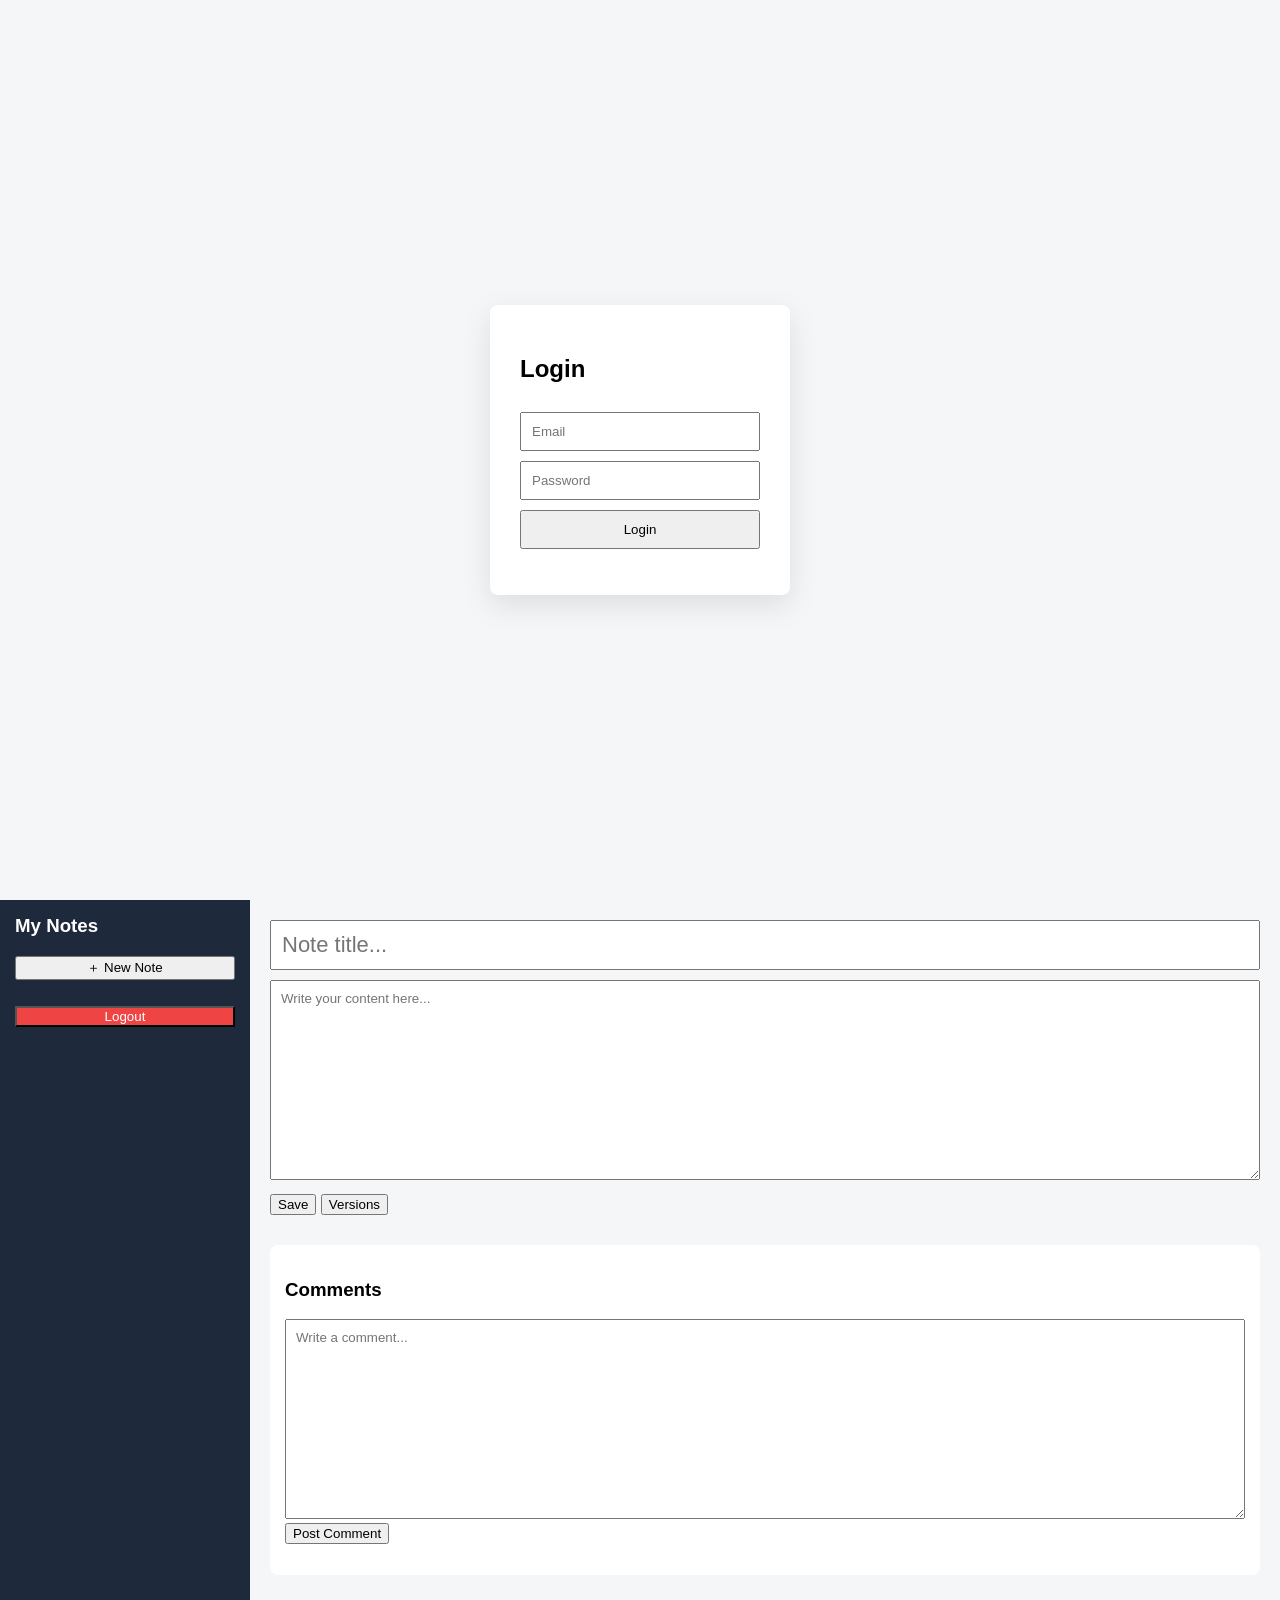
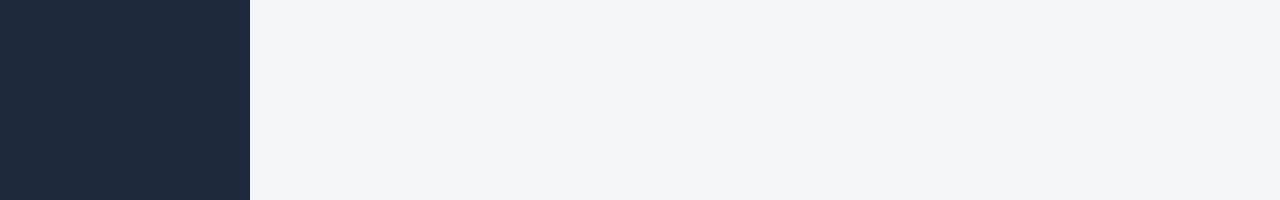
==== frontend/index.html @ 0cf04ce2 "Production Blogging app" ====
<!DOCTYPE html>
<html lang="en">
<head>
    <meta charset="UTF-8" />
    <title>Blog Platform</title>
    <link rel="stylesheet" href="style.css" />
</head>
<body>

<!-- AUTH -->
<div id="auth-screen" class="auth-container">
    <div class="auth-card">
        <h2>Login</h2>
        <input id="emailInput" placeholder="Email" />
        <input id="passwordInput" type="password" placeholder="Password" />
        <button onclick="login()">Login</button>
        <p id="auth-msg"></p>
    </div>
</div>

<!-- APP -->
<div id="app-screen" class="hidden app-layout">

    <!-- SIDEBAR -->
    <aside class="sidebar">
        <h3>My Notes</h3>
        <button onclick="newNote()">＋ New Note</button>
        <ul id="notes-list"></ul>
        <button class="logout" onclick="logout()">Logout</button>
    </aside>

    <!-- EDITOR -->
    <main class="editor">
        <input id="noteTitle" placeholder="Note title..." />
        <textarea id="noteContent" placeholder="Write your content here..."></textarea>

        <div class="editor-actions">
            <button onclick="saveNote()">Save</button>
            <button onclick="loadVersions()">Versions</button>
        </div>

        <!-- COMMENTS -->
        <section class="comments">
            <h3>Comments</h3>
            <textarea id="commentInput" placeholder="Write a comment..."></textarea>
            <button onclick="postComment()">Post Comment</button>
            <ul id="comments-list"></ul>
        </section>
    </main>

    <!-- VERSIONS -->
    <aside id="versions-panel" class="versions hidden">
        <h3>Versions</h3>
        <ul id="versions-list"></ul>
        <button onclick="closeVersions()">Close</button>
    </aside>

</div>

<script src="script.js"></script>
</body>
</html>
---- frontend/style.css ----
* {
    box-sizing: border-box;
    font-family: Inter, Arial, sans-serif;
}

body {
    margin: 0;
    background: #f4f6f8;
}

/* AUTH */
.auth-container {
    height: 100vh;
    display: flex;
    justify-content: center;
    align-items: center;
}

.auth-card {
    background: white;
    padding: 30px;
    width: 300px;
    border-radius: 8px;
    box-shadow: 0 10px 30px rgba(0,0,0,.1);
}

.auth-card input, .auth-card button {
    width: 100%;
    margin-top: 10px;
    padding: 10px;
}

/* APP */
.hidden { display: none; }

.app-layout {
    display: flex;
    height: 100vh;
}

/* SIDEBAR */
.sidebar {
    width: 250px;
    background: #1e293b;
    color: white;
    padding: 15px;
}

.sidebar h3 {
    margin-top: 0;
}

.sidebar button {
    width: 100%;
    margin-bottom: 10px;
}

.sidebar ul {
    list-style: none;
    padding: 0;
}

.sidebar li {
    padding: 8px;
    cursor: pointer;
    border-radius: 4px;
}

.sidebar li:hover {
    background: rgba(255,255,255,0.1);
}

.logout {
    background: #ef4444;
    color: white;
}

/* EDITOR */
.editor {
    flex: 1;
    padding: 20px;
    overflow-y: auto;
}

.editor input {
    width: 100%;
    font-size: 22px;
    padding: 10px;
    margin-bottom: 10px;
}

.editor textarea {
    width: 100%;
    height: 200px;
    padding: 10px;
}

.editor-actions {
    margin-top: 10px;
}

/* COMMENTS */
.comments {
    margin-top: 30px;
    background: white;
    padding: 15px;
    border-radius: 8px;
}

.comments ul {
    list-style: none;
    padding: 0;
}

.comments li {
    border-bottom: 1px solid #eee;
    padding: 8px 0;
}

/* VERSIONS */
.versions {
    width: 220px;
    background: white;
    padding: 15px;
    border-left: 1px solid #ddd;
}

.versions li {
    cursor: pointer;
    padding: 6px;
}
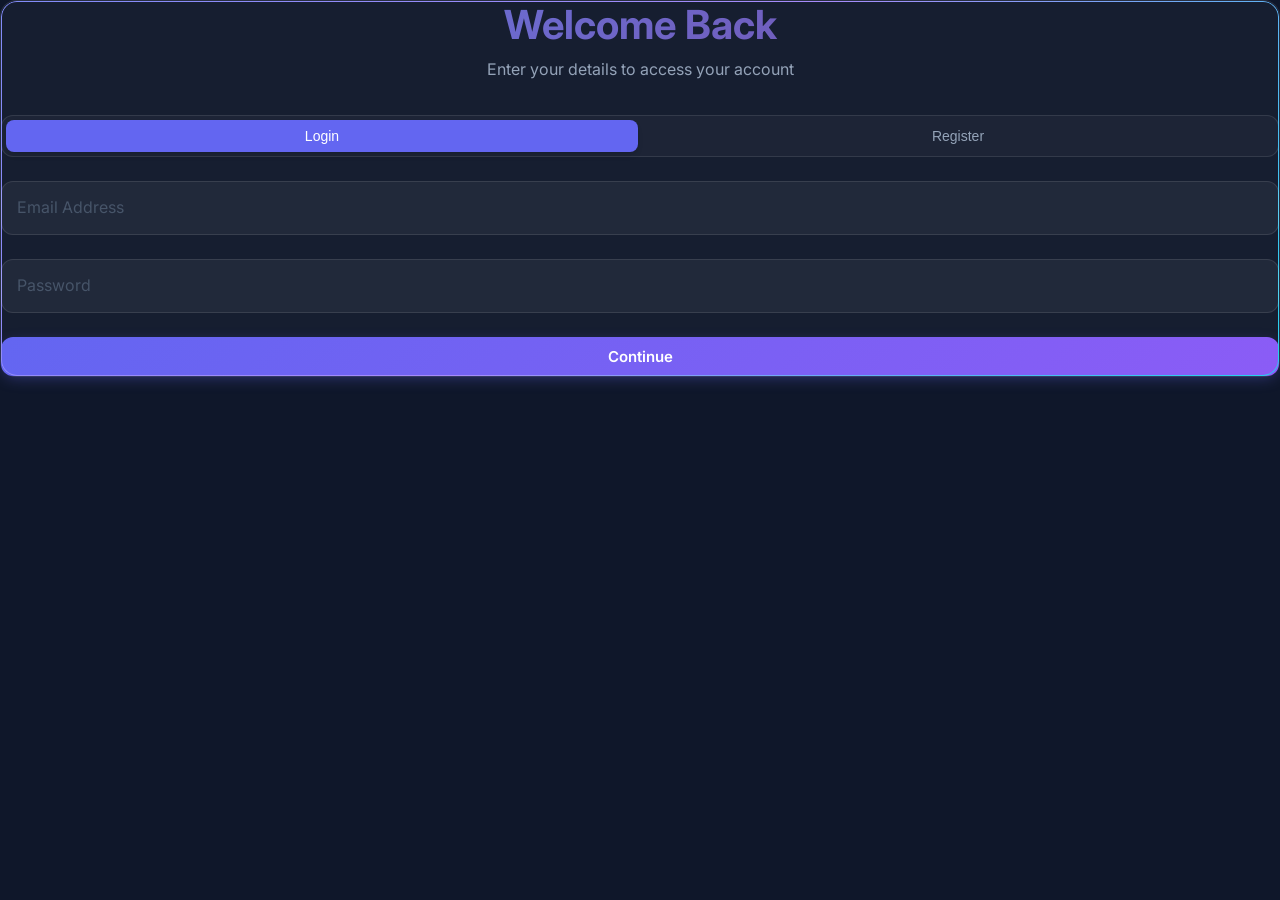
==== commit 8eac15f7: "Frontend added" ====
--- a/frontend/index.html
+++ b/frontend/index.html
@@ -1,62 +1,277 @@
 <!DOCTYPE html>
-<html lang="en">
+<html lang="en" data-theme="dark">
 <head>
-    <meta charset="UTF-8" />
-    <title>Blog Platform</title>
-    <link rel="stylesheet" href="style.css" />
+    <meta charset="UTF-8">
+    <meta name="viewport" content="width=device-width, initial-scale=1.0">
+    <title>Nexus Blog | Share Your Thoughts</title>
+    
+    <!-- Design System -->
+    <link rel="stylesheet" href="css/style.css">
+    <link rel="stylesheet" href="css/components.css">
+    <link rel="stylesheet" href="css/animations.css">
+    
+    <!-- Icons (can replace with actual SVG library if needed) -->
+    <style>
+        /* Temporary Icon placeholders */
+        .icon { font-style: normal; }
+    </style>
 </head>
 <body>
 
-<!-- AUTH -->
-<div id="auth-screen" class="auth-container">
-    <div class="auth-card">
-        <h2>Login</h2>
-        <input id="emailInput" placeholder="Email" />
-        <input id="passwordInput" type="password" placeholder="Password" />
-        <button onclick="login()">Login</button>
-        <p id="auth-msg"></p>
+    <!-- APP SHELL -->
+    <div id="app" class="app-layout">
+        
+        <!-- NAVBAR -->
+        <nav id="navbar" class="navbar hidden">
+            <div class="navbar-brand">
+                <div class="navbar-brand-icon">N</div>
+                <span class="text-gradient">Nexus</span>
+            </div>
+            
+            <div class="navbar-nav">
+                <a href="#" class="navbar-link active" data-view="feed">Feed</a>
+                <a href="#" class="navbar-link" data-view="create">Write</a>
+            </div>
+
+            <div class="navbar-actions">
+                <button class="theme-toggle" id="themeBtn" title="Toggle Theme">
+                    <span>🌓</span>
+                </button>
+                
+                <div class="dropdown" id="userDropdown">
+                    <div class="avatar avatar-md" role="button">
+                        <img id="navAvatar" src="" alt="User">
+                        <div class="avatar-status avatar-status--online"></div>
+                    </div>
+                    <!-- Dropdown Menu -->
+                    <div class="dropdown-menu">
+                        <div class="dropdown-item" data-action="profile">
+                            <span>👤</span> Profile
+                        </div>
+                         <div class="dropdown-item" id="adminLink" style="display:none;" data-action="admin">
+                            <span>🛡️</span> Admin
+                        </div>
+                        <div class="dropdown-divider"></div>
+                        <div class="dropdown-item" data-action="logout">
+                            <span>🚪</span> Logout
+                        </div>
+                    </div>
+                </div>
+            </div>
+        </nav>
+
+        <!-- MAIN CONTENT AREA -->
+        <main id="main-content">
+            <!-- Content injected via JS -->
+             <div class="loading-overlay">
+                <div class="loading-spinner"></div>
+            </div>
+        </main>
+
     </div>
-</div>
-
-<!-- APP -->
-<div id="app-screen" class="hidden app-layout">
-
-    <!-- SIDEBAR -->
-    <aside class="sidebar">
-        <h3>My Notes</h3>
-        <button onclick="newNote()">＋ New Note</button>
-        <ul id="notes-list"></ul>
-        <button class="logout" onclick="logout()">Logout</button>
-    </aside>
-
-    <!-- EDITOR -->
-    <main class="editor">
-        <input id="noteTitle" placeholder="Note title..." />
-        <textarea id="noteContent" placeholder="Write your content here..."></textarea>
-
-        <div class="editor-actions">
-            <button onclick="saveNote()">Save</button>
-            <button onclick="loadVersions()">Versions</button>
-        </div>
-
-        <!-- COMMENTS -->
-        <section class="comments">
-            <h3>Comments</h3>
-            <textarea id="commentInput" placeholder="Write a comment..."></textarea>
-            <button onclick="postComment()">Post Comment</button>
-            <ul id="comments-list"></ul>
-        </section>
-    </main>
-
-    <!-- VERSIONS -->
-    <aside id="versions-panel" class="versions hidden">
-        <h3>Versions</h3>
-        <ul id="versions-list"></ul>
-        <button onclick="closeVersions()">Close</button>
-    </aside>
-
-</div>
-
-<script src="script.js"></script>
+
+    <!-- TEMPLATES (Hidden) -->
+    
+    <!-- LOGIN VIEW TEMPLATE -->
+    <template id="view-login">
+        <div class="auth-container animate-fadeIn">
+            <div class="glass-card auth-card gradient-border">
+                <div class="text-center" style="text-align: center; margin-bottom: 2rem;">
+                    <h1 class="text-gradient" style="margin-bottom: 0.5rem;">Welcome Back</h1>
+                    <p>Enter your details to access your account</p>
+                </div>
+
+                <div class="tabs" style="margin-bottom: 1.5rem;">
+                    <button class="tab active" data-tab="login">Login</button>
+                    <button class="tab" data-tab="register">Register</button>
+                </div>
+
+                <form id="authForm">
+                    <div class="input-group">
+                        <input type="email" id="email" class="input input-float" placeholder=" " required>
+                        <label for="email" class="input-label">Email Address</label>
+                    </div>
+
+                    <div class="input-group">
+                        <input type="password" id="password" class="input input-float" placeholder=" " required>
+                        <label for="password" class="input-label">Password</label>
+                    </div>
+
+                    <button type="submit" class="btn btn-primary" style="width: 100%;">Continue</button>
+                </form>
+            </div>
+        </div>
+    </template>
+
+    <!-- FEED VIEW TEMPLATE -->
+    <template id="view-feed">
+        <div class="container page-feed animate-fadeIn">
+            <!-- Posts injected here -->
+        </div>
+        <div id="feed-loader" class="flex justify-center hidden" style="padding: 2rem;">
+            <div class="loading-spinner"></div>
+        </div>
+        
+        <!-- Floating Action Button for Mobile -->
+        <button class="btn btn-primary btn-icon" style="position: fixed; bottom: 20px; right: 20px; border-radius: 50%; width: 56px; height: 56px; box-shadow: var(--shadow-xl); display: none;" id="fab-create">
+            <span>➕</span>
+        </button>
+    </template>
+
+    <!-- POST VIEW TEMPLATE -->
+    <template id="view-post">
+        <article class="page-single animate-fadeIn">
+            <div class="post-hero">
+                <div class="post-hero-image">
+                    <img id="post-hero-img" src="" alt="Cover">
+                </div>
+                <div class="post-hero-overlay"></div>
+                <div class="post-hero-content container">
+                    <span class="post-hero-category">Featured</span>
+                    <h1 id="post-title" class="post-hero-title"></h1>
+                    <div class="post-hero-meta">
+                        <div class="post-author">
+                            <div class="avatar avatar-md">
+                                <img id="post-author-avatar" src="" alt="Author">
+                            </div>
+                            <div class="post-author-info">
+                                <span id="post-author-name" class="post-author-name"></span>
+                                <span id="post-date" class="post-author-date"></span>
+                            </div>
+                        </div>
+                    </div>
+                </div>
+            </div>
+
+            <div class="container" style="position: relative;">
+                <!-- Reaction Bar (Floating) -->
+                <div style="position: absolute; right: 0; top: -30px;">
+                    <div class="reaction-bar glass-card">
+                         <button class="reaction-btn reaction-btn--like" title="Like">👍 <span class="reaction-count">0</span></button>
+                         <button class="reaction-btn reaction-btn--heart" title="Love">❤️ <span class="reaction-count">0</span></button>
+                    </div>
+                </div>
+
+                <div id="post-body" class="post-content">
+                    <!-- Markdown content -->
+                </div>
+
+                <!-- Comments -->
+                <section class="comments-section" id="comments-section">
+                    <div class="comments-header">
+                        <h3 class="comments-count">Comments</h3>
+                    </div>
+                    
+                    <div class="comment-form">
+                        <div class="avatar avatar-md">
+                            <img id="comment-avatar" src="" alt="Me">
+                        </div>
+                        <div class="input-group" style="flex:1; margin-bottom: 0;">
+                            <textarea id="comment-input" class="input textarea" placeholder="What are your thoughts?" style="min-height: 100px;"></textarea>
+                            <div style="text-align: right; margin-top: 10px;">
+                                <button id="post-comment-btn" class="btn btn-primary btn-sm">Post Comment</button>
+                            </div>
+                        </div>
+                    </div>
+
+                    <div id="comments-list" class="comment-list">
+                        <!-- Comments injected here -->
+                    </div>
+                </section>
+            </div>
+        </article>
+    </template>
+    
+    <!-- EDITOR VIEW TEMPLATE -->
+    <template id="view-editor">
+        <div class="editor-container animate-fadeInUp">
+            <div class="editor-header">
+                <input type="text" id="editor-title" class="editor-title-input" placeholder="Post Title...">
+            </div>
+            
+            <div class="editor-toolbar">
+                <button class="editor-toolbar-btn" title="Bold"><b>B</b></button>
+                <button class="editor-toolbar-btn" title="Italic"><i>I</i></button>
+                <div class="editor-toolbar-divider"></div>
+                <button class="editor-toolbar-btn" title="Image">🖼️</button>
+                <button class="editor-toolbar-btn" title="Code">{'}'}</button>
+            </div>
+
+            <textarea id="editor-content" class="input textarea editor-content" placeholder="Tell your story..."></textarea>
+            
+            <div class="editor-footer">
+                <div class="editor-status">
+                    <span class="editor-status-dot"></span>
+                    <span>Saved</span>
+                </div>
+                <div class="editor-actions">
+                    <button class="btn btn-ghost" id="cancel-edit">Cancel</button>
+                    <button class="btn btn-primary" id="publish-btn">Publish</button>
+                </div>
+            </div>
+        </div>
+    </template>
+
+    <!-- ADMIN VIEW TEMPLATE -->
+    <template id="view-admin">
+        <div class="admin-layout animate-fadeIn">
+            <aside class="sidebar">
+                <div class="sidebar-header">
+                    <div class="sidebar-logo text-gradient">Admin Panel</div>
+                </div>
+                <nav class="sidebar-nav">
+                    <div class="sidebar-section">
+                        <div class="sidebar-section-title">Overview</div>
+                        <a href="#" class="sidebar-link active">
+                            <span class="sidebar-link-icon">📊</span> Dashboard
+                        </a>
+                        <a href="#" class="sidebar-link">
+                            <span class="sidebar-link-icon">👥</span> Users
+                        </a>
+                    </div>
+                </nav>
+            </aside>
+
+            <main class="admin-main">
+                <div class="admin-header">
+                    <h1 class="admin-title">Dashboard</h1>
+                </div>
+
+                <div class="stats-grid">
+                    <div class="stat-card">
+                        <div class="stat-card-icon stat-card-icon--primary">📝</div>
+                        <div class="stat-card-info">
+                            <div class="stat-card-value">124</div>
+                            <div class="stat-card-label">Total Posts</div>
+                        </div>
+                    </div>
+                     <div class="stat-card">
+                        <div class="stat-card-icon stat-card-icon--success">👥</div>
+                        <div class="stat-card-info">
+                            <div class="stat-card-value" id="admin-user-count">0</div>
+                            <div class="stat-card-label">Active Users</div>
+                        </div>
+                    </div>
+                </div>
+
+                <div class="glass-card">
+                    <div style="padding: 1.5rem; border-bottom: 1px solid var(--border-color);">
+                        <h3 style="margin:0;">User Management</h3>
+                    </div>
+                    <div class="data-table" id="admin-users-table">
+                        <!-- Table injected here -->
+                         <div class="p-4 text-center text-muted">Loading users...</div>
+                    </div>
+                </div>
+            </main>
+        </div>
+    </template>
+
+    <!-- SCRIPTS -->
+    <script src="js/utils.js"></script>
+    <script src="js/api.js"></script>
+    <script src="js/auth.js"></script>
+    <script src="js/components.js"></script>
+    <script src="js/app.js"></script>
 </body>
 </html>
--- a/frontend/css/style.css
+++ b/frontend/css/style.css
@@ -0,0 +1,919 @@
+/* =====================================================
+   DESIGN SYSTEM - BLOG PLATFORM
+   Modern glassmorphism with light/dark mode support
+   ===================================================== */
+
+/* Google Fonts */
+@import url('https://fonts.googleapis.com/css2?family=Inter:wght@300;400;500;600;700;800&family=JetBrains+Mono:wght@400;500&display=swap');
+
+/* ===== CSS VARIABLES ===== */
+:root {
+    /* Primary Colors */
+    --primary-50: #eef2ff;
+    --primary-100: #e0e7ff;
+    --primary-200: #c7d2fe;
+    --primary-300: #a5b4fc;
+    --primary-400: #818cf8;
+    --primary-500: #6366f1;
+    --primary-600: #4f46e5;
+    --primary-700: #4338ca;
+    --primary-800: #3730a3;
+    --primary-900: #312e81;
+
+    /* Secondary (Violet) */
+    --secondary-400: #a78bfa;
+    --secondary-500: #8b5cf6;
+    --secondary-600: #7c3aed;
+
+    /* Accent (Cyan) */
+    --accent-400: #22d3ee;
+    --accent-500: #06b6d4;
+    --accent-600: #0891b2;
+
+    /* Semantic Colors */
+    --success-400: #34d399;
+    --success-500: #10b981;
+    --success-600: #059669;
+
+    --warning-400: #fbbf24;
+    --warning-500: #f59e0b;
+    --warning-600: #d97706;
+
+    --error-400: #f87171;
+    --error-500: #ef4444;
+    --error-600: #dc2626;
+
+    /* Reactions */
+    --reaction-like: #3b82f6;
+    --reaction-love: #ef4444;
+    --reaction-fire: #f97316;
+    --reaction-think: #a855f7;
+    --reaction-sad: #eab308;
+
+    /* Typography */
+    --font-sans: 'Inter', -apple-system, BlinkMacSystemFont, 'Segoe UI', sans-serif;
+    --font-mono: 'JetBrains Mono', 'Fira Code', monospace;
+
+    /* Spacing */
+    --space-xs: 0.25rem;
+    --space-sm: 0.5rem;
+    --space-md: 1rem;
+    --space-lg: 1.5rem;
+    --space-xl: 2rem;
+    --space-2xl: 3rem;
+    --space-3xl: 4rem;
+
+    /* Border Radius */
+    --radius-sm: 0.375rem;
+    --radius-md: 0.5rem;
+    --radius-lg: 0.75rem;
+    --radius-xl: 1rem;
+    --radius-2xl: 1.5rem;
+    --radius-full: 9999px;
+
+    /* Shadows */
+    --shadow-sm: 0 1px 2px 0 rgb(0 0 0 / 0.05);
+    --shadow-md: 0 4px 6px -1px rgb(0 0 0 / 0.1), 0 2px 4px -2px rgb(0 0 0 / 0.1);
+    --shadow-lg: 0 10px 15px -3px rgb(0 0 0 / 0.1), 0 4px 6px -4px rgb(0 0 0 / 0.1);
+    --shadow-xl: 0 20px 25px -5px rgb(0 0 0 / 0.1), 0 8px 10px -6px rgb(0 0 0 / 0.1);
+    --shadow-glow: 0 0 40px -10px var(--primary-500);
+
+    /* Transitions */
+    --transition-fast: 150ms cubic-bezier(0.4, 0, 0.2, 1);
+    --transition-normal: 250ms cubic-bezier(0.4, 0, 0.2, 1);
+    --transition-slow: 350ms cubic-bezier(0.4, 0, 0.2, 1);
+    --transition-bounce: 500ms cubic-bezier(0.68, -0.55, 0.265, 1.55);
+
+    /* Z-Index Scale */
+    --z-dropdown: 100;
+    --z-sticky: 200;
+    --z-modal-backdrop: 300;
+    --z-modal: 400;
+    --z-toast: 500;
+    --z-tooltip: 600;
+}
+
+/* ===== DARK THEME (Default) ===== */
+[data-theme="dark"] {
+    --bg-primary: #0f172a;
+    --bg-secondary: #1e293b;
+    --bg-tertiary: #334155;
+    --bg-elevated: rgba(30, 41, 59, 0.8);
+
+    --surface-glass: rgba(255, 255, 255, 0.03);
+    --surface-glass-hover: rgba(255, 255, 255, 0.06);
+    --surface-glass-border: rgba(255, 255, 255, 0.08);
+
+    --text-primary: #f8fafc;
+    --text-secondary: #94a3b8;
+    --text-tertiary: #64748b;
+    --text-muted: #475569;
+
+    --border-color: rgba(255, 255, 255, 0.1);
+    --border-color-strong: rgba(255, 255, 255, 0.2);
+
+    --input-bg: rgba(255, 255, 255, 0.05);
+    --input-border: rgba(255, 255, 255, 0.1);
+    --input-focus: var(--primary-500);
+
+    --gradient-hero: linear-gradient(135deg, #667eea 0%, #764ba2 50%, #f093fb 100%);
+    --gradient-card: linear-gradient(135deg, rgba(99, 102, 241, 0.1) 0%, rgba(139, 92, 246, 0.1) 100%);
+    --gradient-text: linear-gradient(135deg, #667eea 0%, #764ba2 100%);
+
+    --scrollbar-track: #1e293b;
+    --scrollbar-thumb: #475569;
+}
+
+/* ===== LIGHT THEME ===== */
+[data-theme="light"] {
+    --bg-primary: #f8fafc;
+    --bg-secondary: #ffffff;
+    --bg-tertiary: #f1f5f9;
+    --bg-elevated: rgba(255, 255, 255, 0.9);
+
+    --surface-glass: rgba(255, 255, 255, 0.7);
+    --surface-glass-hover: rgba(255, 255, 255, 0.85);
+    --surface-glass-border: rgba(0, 0, 0, 0.08);
+
+    --text-primary: #0f172a;
+    --text-secondary: #475569;
+    --text-tertiary: #64748b;
+    --text-muted: #94a3b8;
+
+    --border-color: rgba(0, 0, 0, 0.08);
+    --border-color-strong: rgba(0, 0, 0, 0.15);
+
+    --input-bg: rgba(0, 0, 0, 0.03);
+    --input-border: rgba(0, 0, 0, 0.1);
+    --input-focus: var(--primary-500);
+
+    --gradient-hero: linear-gradient(135deg, #667eea 0%, #764ba2 50%, #f093fb 100%);
+    --gradient-card: linear-gradient(135deg, rgba(99, 102, 241, 0.05) 0%, rgba(139, 92, 246, 0.05) 100%);
+    --gradient-text: linear-gradient(135deg, #4f46e5 0%, #7c3aed 100%);
+
+    --scrollbar-track: #f1f5f9;
+    --scrollbar-thumb: #cbd5e1;
+}
+
+/* ===== RESET & BASE ===== */
+*, *::before, *::after {
+    box-sizing: border-box;
+    margin: 0;
+    padding: 0;
+}
+
+html {
+    font-size: 16px;
+    scroll-behavior: smooth;
+    -webkit-font-smoothing: antialiased;
+    -moz-osx-font-smoothing: grayscale;
+}
+
+body {
+    font-family: var(--font-sans);
+    font-size: 1rem;
+    line-height: 1.6;
+    color: var(--text-primary);
+    background: var(--bg-primary);
+    min-height: 100vh;
+    overflow-x: hidden;
+    transition: background-color var(--transition-normal), color var(--transition-normal);
+}
+
+/* Custom Scrollbar */
+::-webkit-scrollbar {
+    width: 8px;
+    height: 8px;
+}
+
+::-webkit-scrollbar-track {
+    background: var(--scrollbar-track);
+}
+
+::-webkit-scrollbar-thumb {
+    background: var(--scrollbar-thumb);
+    border-radius: var(--radius-full);
+}
+
+::-webkit-scrollbar-thumb:hover {
+    background: var(--text-tertiary);
+}
+
+/* Selection */
+::selection {
+    background: var(--primary-500);
+    color: white;
+}
+
+/* Links */
+a {
+    color: var(--primary-400);
+    text-decoration: none;
+    transition: color var(--transition-fast);
+}
+
+a:hover {
+    color: var(--primary-300);
+}
+
+/* Focus States */
+:focus-visible {
+    outline: 2px solid var(--primary-500);
+    outline-offset: 2px;
+}
+
+/* ===== TYPOGRAPHY ===== */
+h1, h2, h3, h4, h5, h6 {
+    font-weight: 700;
+    line-height: 1.2;
+    color: var(--text-primary);
+}
+
+h1 { font-size: 2.5rem; }
+h2 { font-size: 2rem; }
+h3 { font-size: 1.5rem; }
+h4 { font-size: 1.25rem; }
+h5 { font-size: 1.125rem; }
+h6 { font-size: 1rem; }
+
+p {
+    color: var(--text-secondary);
+    margin-bottom: var(--space-md);
+}
+
+.text-gradient {
+    background: var(--gradient-text);
+    -webkit-background-clip: text;
+    background-clip: text;
+    -webkit-text-fill-color: transparent;
+}
+
+.text-sm { font-size: 0.875rem; }
+.text-xs { font-size: 0.75rem; }
+.text-lg { font-size: 1.125rem; }
+.text-xl { font-size: 1.25rem; }
+
+/* ===== UTILITY CLASSES ===== */
+.hidden { display: none !important; }
+.sr-only {
+    position: absolute;
+    width: 1px;
+    height: 1px;
+    padding: 0;
+    margin: -1px;
+    overflow: hidden;
+    clip: rect(0, 0, 0, 0);
+    border: 0;
+}
+
+.container {
+    width: 100%;
+    max-width: 1200px;
+    margin: 0 auto;
+    padding: 0 var(--space-lg);
+}
+
+.flex { display: flex; }
+.flex-col { flex-direction: column; }
+.items-center { align-items: center; }
+.justify-center { justify-content: center; }
+.justify-between { justify-content: space-between; }
+.gap-sm { gap: var(--space-sm); }
+.gap-md { gap: var(--space-md); }
+.gap-lg { gap: var(--space-lg); }
+
+/* ===== GLASS CARD ===== */
+.glass-card {
+    background: var(--surface-glass);
+    backdrop-filter: blur(20px);
+    -webkit-backdrop-filter: blur(20px);
+    border: 1px solid var(--surface-glass-border);
+    border-radius: var(--radius-xl);
+    transition: all var(--transition-normal);
+}
+
+.glass-card:hover {
+    background: var(--surface-glass-hover);
+    border-color: var(--border-color-strong);
+    transform: translateY(-2px);
+}
+
+.glass-card--static:hover {
+    transform: none;
+}
+
+/* ===== GRADIENT BORDER ===== */
+.gradient-border {
+    position: relative;
+    background: var(--surface-glass);
+    border-radius: var(--radius-xl);
+}
+
+.gradient-border::before {
+    content: '';
+    position: absolute;
+    inset: 0;
+    border-radius: inherit;
+    padding: 1px;
+    background: linear-gradient(135deg, var(--primary-400), var(--secondary-400), var(--accent-400));
+    -webkit-mask: linear-gradient(#fff 0 0) content-box, linear-gradient(#fff 0 0);
+    mask: linear-gradient(#fff 0 0) content-box, linear-gradient(#fff 0 0);
+    -webkit-mask-composite: xor;
+    mask-composite: exclude;
+    pointer-events: none;
+}
+
+/* ===== BUTTONS ===== */
+.btn {
+    display: inline-flex;
+    align-items: center;
+    justify-content: center;
+    gap: var(--space-sm);
+    padding: 0.75rem 1.5rem;
+    font-family: var(--font-sans);
+    font-size: 0.9375rem;
+    font-weight: 600;
+    line-height: 1;
+    border: none;
+    border-radius: var(--radius-lg);
+    cursor: pointer;
+    transition: all var(--transition-normal);
+    text-decoration: none;
+    white-space: nowrap;
+}
+
+.btn:disabled {
+    opacity: 0.5;
+    cursor: not-allowed;
+}
+
+.btn-primary {
+    background: linear-gradient(135deg, var(--primary-500), var(--secondary-500));
+    color: white;
+    box-shadow: 0 4px 15px -3px rgba(99, 102, 241, 0.4);
+}
+
+.btn-primary:hover:not(:disabled) {
+    transform: translateY(-2px);
+    box-shadow: 0 8px 25px -5px rgba(99, 102, 241, 0.5);
+}
+
+.btn-primary:active:not(:disabled) {
+    transform: translateY(0);
+}
+
+.btn-secondary {
+    background: var(--surface-glass);
+    color: var(--text-primary);
+    border: 1px solid var(--border-color);
+    backdrop-filter: blur(10px);
+}
+
+.btn-secondary:hover:not(:disabled) {
+    background: var(--surface-glass-hover);
+    border-color: var(--primary-400);
+}
+
+.btn-ghost {
+    background: transparent;
+    color: var(--text-secondary);
+    padding: 0.5rem 1rem;
+}
+
+.btn-ghost:hover:not(:disabled) {
+    background: var(--surface-glass);
+    color: var(--text-primary);
+}
+
+.btn-danger {
+    background: linear-gradient(135deg, var(--error-500), var(--error-600));
+    color: white;
+}
+
+.btn-sm {
+    padding: 0.5rem 1rem;
+    font-size: 0.8125rem;
+}
+
+.btn-lg {
+    padding: 1rem 2rem;
+    font-size: 1rem;
+}
+
+.btn-icon {
+    padding: 0.625rem;
+    border-radius: var(--radius-md);
+}
+
+/* ===== INPUTS ===== */
+.input-group {
+    position: relative;
+    margin-bottom: var(--space-lg);
+}
+
+.input {
+    width: 100%;
+    padding: 1rem 1rem;
+    font-family: var(--font-sans);
+    font-size: 1rem;
+    color: var(--text-primary);
+    background: var(--input-bg);
+    border: 1px solid var(--input-border);
+    border-radius: var(--radius-lg);
+    transition: all var(--transition-normal);
+}
+
+.input:focus {
+    outline: none;
+    border-color: var(--primary-500);
+    box-shadow: 0 0 0 3px rgba(99, 102, 241, 0.15);
+}
+
+.input::placeholder {
+    color: var(--text-muted);
+}
+
+/* Floating Label */
+.input-float {
+    padding-top: 1.5rem;
+    padding-bottom: 0.5rem;
+}
+
+.input-float + .input-label {
+    position: absolute;
+    left: 1rem;
+    top: 50%;
+    transform: translateY(-50%);
+    color: var(--text-muted);
+    font-size: 1rem;
+    pointer-events: none;
+    transition: all var(--transition-fast);
+}
+
+.input-float:focus + .input-label,
+.input-float:not(:placeholder-shown) + .input-label {
+    top: 0.75rem;
+    transform: translateY(0);
+    font-size: 0.75rem;
+    color: var(--primary-400);
+}
+
+/* Textarea */
+.textarea {
+    min-height: 150px;
+    resize: vertical;
+    font-family: var(--font-sans);
+}
+
+/* ===== AVATAR ===== */
+.avatar {
+    position: relative;
+    display: inline-flex;
+    align-items: center;
+    justify-content: center;
+    border-radius: var(--radius-full);
+    overflow: hidden;
+    background: var(--gradient-hero);
+    color: white;
+    font-weight: 600;
+    text-transform: uppercase;
+}
+
+.avatar img {
+    width: 100%;
+    height: 100%;
+    object-fit: cover;
+}
+
+.avatar-xs { width: 24px; height: 24px; font-size: 0.625rem; }
+.avatar-sm { width: 32px; height: 32px; font-size: 0.75rem; }
+.avatar-md { width: 40px; height: 40px; font-size: 0.875rem; }
+.avatar-lg { width: 56px; height: 56px; font-size: 1.25rem; }
+.avatar-xl { width: 80px; height: 80px; font-size: 1.5rem; }
+.avatar-2xl { width: 120px; height: 120px; font-size: 2rem; }
+
+.avatar-status {
+    position: absolute;
+    bottom: 2px;
+    right: 2px;
+    width: 12px;
+    height: 12px;
+    border-radius: var(--radius-full);
+    border: 2px solid var(--bg-secondary);
+}
+
+.avatar-status--online { background: var(--success-500); }
+.avatar-status--offline { background: var(--text-muted); }
+.avatar-status--busy { background: var(--error-500); }
+
+/* ===== BADGES ===== */
+.badge {
+    display: inline-flex;
+    align-items: center;
+    padding: 0.25rem 0.625rem;
+    font-size: 0.75rem;
+    font-weight: 600;
+    border-radius: var(--radius-full);
+    text-transform: uppercase;
+    letter-spacing: 0.025em;
+}
+
+.badge-primary {
+    background: rgba(99, 102, 241, 0.15);
+    color: var(--primary-400);
+}
+
+.badge-success {
+    background: rgba(16, 185, 129, 0.15);
+    color: var(--success-400);
+}
+
+.badge-warning {
+    background: rgba(245, 158, 11, 0.15);
+    color: var(--warning-400);
+}
+
+.badge-error {
+    background: rgba(239, 68, 68, 0.15);
+    color: var(--error-400);
+}
+
+.badge-admin {
+    background: linear-gradient(135deg, var(--primary-500), var(--secondary-500));
+    color: white;
+}
+
+/* ===== SKELETON LOADER ===== */
+.skeleton {
+    background: linear-gradient(
+        90deg,
+        var(--surface-glass) 0%,
+        var(--surface-glass-hover) 50%,
+        var(--surface-glass) 100%
+    );
+    background-size: 200% 100%;
+    animation: skeleton-pulse 1.5s ease-in-out infinite;
+    border-radius: var(--radius-md);
+}
+
+@keyframes skeleton-pulse {
+    0% { background-position: 200% 0; }
+    100% { background-position: -200% 0; }
+}
+
+.skeleton-text {
+    height: 1em;
+    margin-bottom: 0.5em;
+}
+
+.skeleton-text:last-child {
+    width: 60%;
+}
+
+.skeleton-avatar {
+    border-radius: var(--radius-full);
+}
+
+.skeleton-card {
+    height: 200px;
+}
+
+/* ===== TOAST NOTIFICATIONS ===== */
+.toast-container {
+    position: fixed;
+    bottom: var(--space-lg);
+    right: var(--space-lg);
+    z-index: var(--z-toast);
+    display: flex;
+    flex-direction: column;
+    gap: var(--space-sm);
+}
+
+.toast {
+    display: flex;
+    align-items: center;
+    gap: var(--space-md);
+    padding: var(--space-md) var(--space-lg);
+    background: var(--bg-elevated);
+    backdrop-filter: blur(20px);
+    border: 1px solid var(--border-color);
+    border-radius: var(--radius-lg);
+    box-shadow: var(--shadow-xl);
+    animation: toast-slide-in 0.3s ease-out;
+    max-width: 400px;
+}
+
+.toast-success { border-left: 4px solid var(--success-500); }
+.toast-error { border-left: 4px solid var(--error-500); }
+.toast-warning { border-left: 4px solid var(--warning-500); }
+.toast-info { border-left: 4px solid var(--primary-500); }
+
+@keyframes toast-slide-in {
+    from {
+        transform: translateX(100%);
+        opacity: 0;
+    }
+    to {
+        transform: translateX(0);
+        opacity: 1;
+    }
+}
+
+.toast-exit {
+    animation: toast-slide-out 0.3s ease-in forwards;
+}
+
+@keyframes toast-slide-out {
+    to {
+        transform: translateX(100%);
+        opacity: 0;
+    }
+}
+
+/* ===== MODAL ===== */
+.modal-backdrop {
+    position: fixed;
+    inset: 0;
+    background: rgba(0, 0, 0, 0.6);
+    backdrop-filter: blur(4px);
+    z-index: var(--z-modal-backdrop);
+    opacity: 0;
+    visibility: hidden;
+    transition: all var(--transition-normal);
+}
+
+.modal-backdrop.active {
+    opacity: 1;
+    visibility: visible;
+}
+
+.modal {
+    position: fixed;
+    top: 50%;
+    left: 50%;
+    transform: translate(-50%, -50%) scale(0.9);
+    background: var(--bg-secondary);
+    border: 1px solid var(--border-color);
+    border-radius: var(--radius-2xl);
+    box-shadow: var(--shadow-xl);
+    z-index: var(--z-modal);
+    max-width: 500px;
+    width: 90%;
+    max-height: 90vh;
+    overflow: auto;
+    opacity: 0;
+    visibility: hidden;
+    transition: all var(--transition-normal);
+}
+
+.modal.active {
+    opacity: 1;
+    visibility: visible;
+    transform: translate(-50%, -50%) scale(1);
+}
+
+.modal-header {
+    display: flex;
+    align-items: center;
+    justify-content: space-between;
+    padding: var(--space-lg);
+    border-bottom: 1px solid var(--border-color);
+}
+
+.modal-body {
+    padding: var(--space-lg);
+}
+
+.modal-footer {
+    display: flex;
+    gap: var(--space-sm);
+    justify-content: flex-end;
+    padding: var(--space-lg);
+    border-top: 1px solid var(--border-color);
+}
+
+/* ===== DROPDOWN ===== */
+.dropdown {
+    position: relative;
+    display: inline-block;
+}
+
+.dropdown-menu {
+    position: absolute;
+    top: 100%;
+    right: 0;
+    min-width: 200px;
+    padding: var(--space-sm);
+    background: var(--bg-elevated);
+    backdrop-filter: blur(20px);
+    border: 1px solid var(--border-color);
+    border-radius: var(--radius-lg);
+    box-shadow: var(--shadow-xl);
+    z-index: var(--z-dropdown);
+    opacity: 0;
+    visibility: hidden;
+    transform: translateY(-10px);
+    transition: all var(--transition-fast);
+}
+
+.dropdown.active .dropdown-menu {
+    opacity: 1;
+    visibility: visible;
+    transform: translateY(var(--space-sm));
+}
+
+.dropdown-item {
+    display: flex;
+    align-items: center;
+    gap: var(--space-sm);
+    padding: var(--space-sm) var(--space-md);
+    color: var(--text-secondary);
+    border-radius: var(--radius-md);
+    cursor: pointer;
+    transition: all var(--transition-fast);
+}
+
+.dropdown-item:hover {
+    background: var(--surface-glass);
+    color: var(--text-primary);
+}
+
+.dropdown-divider {
+    height: 1px;
+    background: var(--border-color);
+    margin: var(--space-sm) 0;
+}
+
+/* ===== TABS ===== */
+.tabs {
+    display: flex;
+    gap: var(--space-xs);
+    padding: var(--space-xs);
+    background: var(--surface-glass);
+    border-radius: var(--radius-lg);
+    border: 1px solid var(--border-color);
+}
+
+.tab {
+    flex: 1;
+    padding: var(--space-sm) var(--space-md);
+    font-size: 0.875rem;
+    font-weight: 500;
+    color: var(--text-secondary);
+    background: transparent;
+    border: none;
+    border-radius: var(--radius-md);
+    cursor: pointer;
+    transition: all var(--transition-fast);
+}
+
+.tab:hover {
+    color: var(--text-primary);
+}
+
+.tab.active {
+    background: var(--primary-500);
+    color: white;
+    box-shadow: var(--shadow-md);
+}
+
+/* ===== CHIPS/TAGS ===== */
+.chip {
+    display: inline-flex;
+    align-items: center;
+    gap: var(--space-xs);
+    padding: var(--space-xs) var(--space-sm);
+    font-size: 0.8125rem;
+    font-weight: 500;
+    color: var(--text-secondary);
+    background: var(--surface-glass);
+    border: 1px solid var(--border-color);
+    border-radius: var(--radius-full);
+    cursor: pointer;
+    transition: all var(--transition-fast);
+}
+
+.chip:hover {
+    background: var(--surface-glass-hover);
+    border-color: var(--primary-400);
+    color: var(--primary-400);
+}
+
+.chip.active {
+    background: var(--primary-500);
+    border-color: var(--primary-500);
+    color: white;
+}
+
+.chip-close {
+    display: flex;
+    align-items: center;
+    justify-content: center;
+    width: 16px;
+    height: 16px;
+    font-size: 0.75rem;
+    border-radius: var(--radius-full);
+    transition: background var(--transition-fast);
+}
+
+.chip-close:hover {
+    background: rgba(255, 255, 255, 0.2);
+}
+
+/* ===== TOOLTIP ===== */
+.tooltip {
+    position: relative;
+}
+
+.tooltip::after {
+    content: attr(data-tooltip);
+    position: absolute;
+    bottom: 100%;
+    left: 50%;
+    transform: translateX(-50%) translateY(-8px);
+    padding: var(--space-xs) var(--space-sm);
+    font-size: 0.75rem;
+    color: white;
+    background: var(--bg-tertiary);
+    border-radius: var(--radius-md);
+    white-space: nowrap;
+    opacity: 0;
+    visibility: hidden;
+    transition: all var(--transition-fast);
+    z-index: var(--z-tooltip);
+}
+
+.tooltip:hover::after {
+    opacity: 1;
+    visibility: visible;
+    transform: translateX(-50%) translateY(-4px);
+}
+
+/* ===== PROGRESS BAR ===== */
+.progress {
+    height: 8px;
+    background: var(--surface-glass);
+    border-radius: var(--radius-full);
+    overflow: hidden;
+}
+
+.progress-bar {
+    height: 100%;
+    background: linear-gradient(90deg, var(--primary-500), var(--secondary-500));
+    border-radius: var(--radius-full);
+    transition: width var(--transition-slow);
+}
+
+/* ===== DIVIDER ===== */
+.divider {
+    height: 1px;
+    background: var(--border-color);
+    margin: var(--space-lg) 0;
+}
+
+.divider-text {
+    display: flex;
+    align-items: center;
+    gap: var(--space-md);
+    color: var(--text-muted);
+    font-size: 0.875rem;
+}
+
+.divider-text::before,
+.divider-text::after {
+    content: '';
+    flex: 1;
+    height: 1px;
+    background: var(--border-color);
+}
+
+/* ===== RESPONSIVE ===== */
+@media (max-width: 768px) {
+    :root {
+        font-size: 14px;
+    }
+
+    h1 { font-size: 2rem; }
+    h2 { font-size: 1.5rem; }
+    h3 { font-size: 1.25rem; }
+
+    .container {
+        padding: 0 var(--space-md);
+    }
+}
+
+@media (max-width: 480px) {
+    .toast-container {
+        left: var(--space-md);
+        right: var(--space-md);
+        bottom: var(--space-md);
+    }
+
+    .toast {
+        max-width: 100%;
+    }
+
+    .modal {
+        width: 95%;
+    }
+}
--- a/frontend/css/components.css
+++ b/frontend/css/components.css
@@ -0,0 +1,1189 @@
+/* =====================================================
+   COMPONENTS STYLES
+   Specific component styling for the blog platform
+   ===================================================== */
+
+/* ===== NAVBAR ===== */
+.navbar {
+    position: sticky;
+    top: 0;
+    z-index: var(--z-sticky);
+    display: flex;
+    align-items: center;
+    justify-content: space-between;
+    padding: var(--space-md) var(--space-xl);
+    background: var(--bg-elevated);
+    backdrop-filter: blur(20px);
+    border-bottom: 1px solid var(--border-color);
+}
+
+.navbar-brand {
+    display: flex;
+    align-items: center;
+    gap: var(--space-sm);
+    font-size: 1.5rem;
+    font-weight: 800;
+}
+
+.navbar-brand-icon {
+    width: 36px;
+    height: 36px;
+    display: flex;
+    align-items: center;
+    justify-content: center;
+    background: var(--gradient-hero);
+    border-radius: var(--radius-md);
+    color: white;
+    font-size: 1.25rem;
+}
+
+.navbar-nav {
+    display: flex;
+    align-items: center;
+    gap: var(--space-lg);
+}
+
+.navbar-link {
+    color: var(--text-secondary);
+    font-weight: 500;
+    padding: var(--space-sm) var(--space-md);
+    border-radius: var(--radius-md);
+    transition: all var(--transition-fast);
+}
+
+.navbar-link:hover,
+.navbar-link.active {
+    color: var(--text-primary);
+    background: var(--surface-glass);
+}
+
+.navbar-actions {
+    display: flex;
+    align-items: center;
+    gap: var(--space-md);
+}
+
+.theme-toggle {
+    display: flex;
+    align-items: center;
+    justify-content: center;
+    width: 40px;
+    height: 40px;
+    background: var(--surface-glass);
+    border: 1px solid var(--border-color);
+    border-radius: var(--radius-md);
+    cursor: pointer;
+    transition: all var(--transition-fast);
+    color: var(--text-secondary);
+    font-size: 1.25rem;
+}
+
+.theme-toggle:hover {
+    background: var(--surface-glass-hover);
+    color: var(--text-primary);
+    border-color: var(--primary-400);
+}
+
+.notification-btn {
+    position: relative;
+}
+
+.notification-badge {
+    position: absolute;
+    top: -4px;
+    right: -4px;
+    width: 18px;
+    height: 18px;
+    display: flex;
+    align-items: center;
+    justify-content: center;
+    font-size: 0.625rem;
+    font-weight: 700;
+    background: var(--error-500);
+    color: white;
+    border-radius: var(--radius-full);
+    border: 2px solid var(--bg-primary);
+}
+
+/* Mobile Menu */
+.navbar-mobile-toggle {
+    display: none;
+}
+
+@media (max-width: 768px) {
+    .navbar-nav {
+        display: none;
+    }
+
+    .navbar-mobile-toggle {
+        display: flex;
+    }
+}
+
+/* ===== SIDEBAR (Admin) ===== */
+.sidebar {
+    position: fixed;
+    left: 0;
+    top: 0;
+    bottom: 0;
+    width: 280px;
+    background: var(--bg-secondary);
+    border-right: 1px solid var(--border-color);
+    display: flex;
+    flex-direction: column;
+    z-index: var(--z-sticky);
+    transition: transform var(--transition-normal);
+}
+
+.sidebar-header {
+    display: flex;
+    align-items: center;
+    gap: var(--space-sm);
+    padding: var(--space-lg);
+    border-bottom: 1px solid var(--border-color);
+}
+
+.sidebar-logo {
+    font-size: 1.25rem;
+    font-weight: 800;
+}
+
+.sidebar-nav {
+    flex: 1;
+    padding: var(--space-md);
+    overflow-y: auto;
+}
+
+.sidebar-section {
+    margin-bottom: var(--space-lg);
+}
+
+.sidebar-section-title {
+    font-size: 0.6875rem;
+    font-weight: 600;
+    text-transform: uppercase;
+    letter-spacing: 0.05em;
+    color: var(--text-muted);
+    padding: var(--space-sm) var(--space-md);
+}
+
+.sidebar-link {
+    display: flex;
+    align-items: center;
+    gap: var(--space-md);
+    padding: var(--space-sm) var(--space-md);
+    color: var(--text-secondary);
+    border-radius: var(--radius-md);
+    transition: all var(--transition-fast);
+    margin-bottom: var(--space-xs);
+}
+
+.sidebar-link:hover {
+    background: var(--surface-glass);
+    color: var(--text-primary);
+}
+
+.sidebar-link.active {
+    background: linear-gradient(135deg, rgba(99, 102, 241, 0.15), rgba(139, 92, 246, 0.15));
+    color: var(--primary-400);
+}
+
+.sidebar-link-icon {
+    width: 20px;
+    text-align: center;
+}
+
+.sidebar-footer {
+    padding: var(--space-md);
+    border-top: 1px solid var(--border-color);
+}
+
+/* ===== POST CARD ===== */
+.post-card {
+    display: flex;
+    flex-direction: column;
+    background: var(--surface-glass);
+    backdrop-filter: blur(20px);
+    border: 1px solid var(--surface-glass-border);
+    border-radius: var(--radius-xl);
+    overflow: hidden;
+    transition: all var(--transition-normal);
+}
+
+.post-card:hover {
+    transform: translateY(-4px);
+    box-shadow: var(--shadow-xl), var(--shadow-glow);
+    border-color: var(--primary-400);
+}
+
+.post-card-image {
+    aspect-ratio: 16/9;
+    overflow: hidden;
+    background: var(--gradient-card);
+}
+
+.post-card-image img {
+    width: 100%;
+    height: 100%;
+    object-fit: cover;
+    transition: transform var(--transition-slow);
+}
+
+.post-card:hover .post-card-image img {
+    transform: scale(1.05);
+}
+
+.post-card-content {
+    padding: var(--space-lg);
+    flex: 1;
+    display: flex;
+    flex-direction: column;
+}
+
+.post-card-category {
+    display: inline-flex;
+    align-items: center;
+    gap: var(--space-xs);
+    font-size: 0.75rem;
+    font-weight: 600;
+    color: var(--primary-400);
+    text-transform: uppercase;
+    letter-spacing: 0.025em;
+    margin-bottom: var(--space-sm);
+}
+
+.post-card-title {
+    font-size: 1.25rem;
+    font-weight: 700;
+    color: var(--text-primary);
+    margin-bottom: var(--space-sm);
+    display: -webkit-box;
+    -webkit-line-clamp: 2;
+    -webkit-box-orient: vertical;
+    overflow: hidden;
+}
+
+.post-card-excerpt {
+    font-size: 0.9375rem;
+    color: var(--text-secondary);
+    margin-bottom: var(--space-md);
+    flex: 1;
+    display: -webkit-box;
+    -webkit-line-clamp: 3;
+    -webkit-box-orient: vertical;
+    overflow: hidden;
+}
+
+.post-card-footer {
+    display: flex;
+    align-items: center;
+    justify-content: space-between;
+    padding-top: var(--space-md);
+    border-top: 1px solid var(--border-color);
+}
+
+.post-card-author {
+    display: flex;
+    align-items: center;
+    gap: var(--space-sm);
+}
+
+.post-card-author-name {
+    font-size: 0.875rem;
+    font-weight: 600;
+    color: var(--text-primary);
+}
+
+.post-card-date {
+    font-size: 0.75rem;
+    color: var(--text-muted);
+}
+
+.post-card-stats {
+    display: flex;
+    align-items: center;
+    gap: var(--space-md);
+    font-size: 0.8125rem;
+    color: var(--text-muted);
+}
+
+.post-card-stat {
+    display: flex;
+    align-items: center;
+    gap: var(--space-xs);
+}
+
+/* ===== POST FULL VIEW ===== */
+.post-hero {
+    position: relative;
+    height: 60vh;
+    min-height: 400px;
+    display: flex;
+    align-items: flex-end;
+    background: var(--gradient-hero);
+    overflow: hidden;
+}
+
+.post-hero-image {
+    position: absolute;
+    inset: 0;
+}
+
+.post-hero-image img {
+    width: 100%;
+    height: 100%;
+    object-fit: cover;
+}
+
+.post-hero-overlay {
+    position: absolute;
+    inset: 0;
+    background: linear-gradient(to top, rgba(15, 23, 42, 0.95) 0%, rgba(15, 23, 42, 0.5) 50%, transparent 100%);
+}
+
+.post-hero-content {
+    position: relative;
+    z-index: 1;
+    padding: var(--space-3xl) var(--space-xl);
+    max-width: 800px;
+}
+
+.post-hero-category {
+    display: inline-flex;
+    padding: var(--space-xs) var(--space-md);
+    font-size: 0.8125rem;
+    font-weight: 600;
+    color: white;
+    background: var(--primary-500);
+    border-radius: var(--radius-full);
+    margin-bottom: var(--space-md);
+}
+
+.post-hero-title {
+    font-size: 3rem;
+    font-weight: 800;
+    color: white;
+    margin-bottom: var(--space-lg);
+    line-height: 1.1;
+}
+
+.post-hero-meta {
+    display: flex;
+    align-items: center;
+    gap: var(--space-lg);
+    flex-wrap: wrap;
+}
+
+.post-author {
+    display: flex;
+    align-items: center;
+    gap: var(--space-md);
+}
+
+.post-author-info {
+    display: flex;
+    flex-direction: column;
+}
+
+.post-author-name {
+    font-weight: 600;
+    color: white;
+}
+
+.post-author-date {
+    font-size: 0.875rem;
+    color: rgba(255, 255, 255, 0.7);
+}
+
+.post-content {
+    max-width: 800px;
+    margin: 0 auto;
+    padding: var(--space-3xl) var(--space-lg);
+}
+
+.post-content h1,
+.post-content h2,
+.post-content h3 {
+    margin-top: var(--space-2xl);
+    margin-bottom: var(--space-md);
+}
+
+.post-content p {
+    font-size: 1.125rem;
+    line-height: 1.8;
+    margin-bottom: var(--space-lg);
+}
+
+.post-content blockquote {
+    border-left: 4px solid var(--primary-500);
+    padding-left: var(--space-lg);
+    margin: var(--space-xl) 0;
+    font-style: italic;
+    color: var(--text-secondary);
+}
+
+.post-content code {
+    font-family: var(--font-mono);
+    font-size: 0.9em;
+    padding: 0.125rem 0.375rem;
+    background: var(--surface-glass);
+    border-radius: var(--radius-sm);
+}
+
+.post-content pre {
+    background: var(--bg-tertiary);
+    border-radius: var(--radius-lg);
+    padding: var(--space-lg);
+    overflow-x: auto;
+    margin: var(--space-lg) 0;
+}
+
+.post-content pre code {
+    background: transparent;
+    padding: 0;
+}
+
+.post-content img {
+    max-width: 100%;
+    border-radius: var(--radius-lg);
+    margin: var(--space-lg) 0;
+}
+
+/* ===== REACTION BAR ===== */
+.reaction-bar {
+    display: flex;
+    align-items: center;
+    gap: var(--space-sm);
+    padding: var(--space-md);
+    background: var(--surface-glass);
+    border-radius: var(--radius-full);
+    border: 1px solid var(--border-color);
+}
+
+.reaction-btn {
+    position: relative;
+    display: flex;
+    align-items: center;
+    justify-content: center;
+    width: 44px;
+    height: 44px;
+    font-size: 1.5rem;
+    background: transparent;
+    border: none;
+    border-radius: var(--radius-full);
+    cursor: pointer;
+    transition: all var(--transition-fast);
+}
+
+.reaction-btn:hover {
+    transform: scale(1.2);
+    background: var(--surface-glass);
+}
+
+.reaction-btn.active {
+    transform: scale(1.1);
+}
+
+.reaction-btn.active::after {
+    content: '';
+    position: absolute;
+    inset: 0;
+    border-radius: var(--radius-full);
+    background: currentColor;
+    opacity: 0.15;
+}
+
+.reaction-btn--like {
+    color: var(--reaction-like);
+}
+
+.reaction-btn--love {
+    color: var(--reaction-love);
+}
+
+.reaction-btn--fire {
+    color: var(--reaction-fire);
+}
+
+.reaction-btn--think {
+    color: var(--reaction-think);
+}
+
+.reaction-btn--sad {
+    color: var(--reaction-sad);
+}
+
+.reaction-count {
+    font-size: 0.875rem;
+    font-weight: 600;
+    color: var(--text-secondary);
+    padding: 0 var(--space-md);
+    border-left: 1px solid var(--border-color);
+}
+
+/* Floating Reaction Picker */
+.reaction-picker {
+    position: absolute;
+    bottom: 100%;
+    left: 50%;
+    transform: translateX(-50%) translateY(-8px) scale(0.9);
+    display: flex;
+    gap: var(--space-xs);
+    padding: var(--space-sm);
+    background: var(--bg-elevated);
+    border: 1px solid var(--border-color);
+    border-radius: var(--radius-full);
+    box-shadow: var(--shadow-xl);
+    opacity: 0;
+    visibility: hidden;
+    transition: all var(--transition-fast);
+}
+
+.reaction-trigger:hover .reaction-picker,
+.reaction-picker:hover {
+    opacity: 1;
+    visibility: visible;
+    transform: translateX(-50%) translateY(-12px) scale(1);
+}
+
+.reaction-picker-btn {
+    font-size: 1.5rem;
+    padding: var(--space-sm);
+    background: transparent;
+    border: none;
+    border-radius: var(--radius-full);
+    cursor: pointer;
+    transition: transform var(--transition-fast);
+}
+
+.reaction-picker-btn:hover {
+    transform: scale(1.3);
+}
+
+/* ===== COMMENTS SECTION ===== */
+.comments-section {
+    max-width: 800px;
+    margin: 0 auto;
+    padding: var(--space-2xl) var(--space-lg);
+}
+
+.comments-header {
+    display: flex;
+    align-items: center;
+    justify-content: space-between;
+    margin-bottom: var(--space-xl);
+}
+
+.comments-count {
+    font-size: 1.25rem;
+    font-weight: 700;
+}
+
+.comment-form {
+    display: flex;
+    gap: var(--space-md);
+    margin-bottom: var(--space-2xl);
+}
+
+.comment-form-input {
+    flex: 1;
+}
+
+.comment-list {
+    display: flex;
+    flex-direction: column;
+    gap: var(--space-lg);
+}
+
+.comment {
+    display: flex;
+    gap: var(--space-md);
+}
+
+.comment-body {
+    flex: 1;
+    background: var(--surface-glass);
+    padding: var(--space-md);
+    border-radius: var(--radius-lg);
+    border: 1px solid var(--border-color);
+}
+
+.comment-header {
+    display: flex;
+    align-items: center;
+    gap: var(--space-sm);
+    margin-bottom: var(--space-sm);
+}
+
+.comment-author {
+    font-weight: 600;
+    color: var(--text-primary);
+}
+
+.comment-time {
+    font-size: 0.8125rem;
+    color: var(--text-muted);
+}
+
+.comment-content {
+    color: var(--text-secondary);
+    line-height: 1.6;
+}
+
+.comment-actions {
+    display: flex;
+    gap: var(--space-md);
+    margin-top: var(--space-sm);
+}
+
+.comment-action {
+    display: flex;
+    align-items: center;
+    gap: var(--space-xs);
+    font-size: 0.8125rem;
+    color: var(--text-muted);
+    background: transparent;
+    border: none;
+    padding: var(--space-xs) var(--space-sm);
+    border-radius: var(--radius-md);
+    cursor: pointer;
+    transition: all var(--transition-fast);
+}
+
+.comment-action:hover {
+    background: var(--surface-glass);
+    color: var(--primary-400);
+}
+
+/* Nested Comments */
+.comment-replies {
+    display: flex;
+    flex-direction: column;
+    gap: var(--space-md);
+    margin-top: var(--space-md);
+    padding-left: var(--space-xl);
+    border-left: 2px solid var(--border-color);
+}
+
+/* ===== USER PROFILE ===== */
+.profile-header {
+    position: relative;
+}
+
+.profile-cover {
+    height: 300px;
+    background: var(--gradient-hero);
+    overflow: hidden;
+}
+
+.profile-cover img {
+    width: 100%;
+    height: 100%;
+    object-fit: cover;
+}
+
+.profile-info {
+    position: relative;
+    max-width: 800px;
+    margin: -80px auto 0;
+    padding: 0 var(--space-lg);
+}
+
+.profile-avatar {
+    position: relative;
+    display: inline-block;
+}
+
+.profile-avatar .avatar {
+    border: 4px solid var(--bg-primary);
+    box-shadow: var(--shadow-lg);
+}
+
+.profile-avatar-edit {
+    position: absolute;
+    bottom: 0;
+    right: 0;
+    width: 36px;
+    height: 36px;
+    display: flex;
+    align-items: center;
+    justify-content: center;
+    background: var(--primary-500);
+    color: white;
+    border-radius: var(--radius-full);
+    border: 3px solid var(--bg-primary);
+    cursor: pointer;
+    transition: transform var(--transition-fast);
+}
+
+.profile-avatar-edit:hover {
+    transform: scale(1.1);
+}
+
+.profile-details {
+    margin-top: var(--space-md);
+}
+
+.profile-name {
+    font-size: 1.75rem;
+    font-weight: 800;
+    display: flex;
+    align-items: center;
+    gap: var(--space-sm);
+}
+
+.profile-username {
+    color: var(--text-muted);
+    font-size: 1rem;
+}
+
+.profile-bio {
+    margin-top: var(--space-md);
+    max-width: 500px;
+    color: var(--text-secondary);
+}
+
+.profile-stats {
+    display: flex;
+    gap: var(--space-xl);
+    margin-top: var(--space-lg);
+}
+
+.profile-stat {
+    text-align: center;
+}
+
+.profile-stat-value {
+    font-size: 1.5rem;
+    font-weight: 700;
+    color: var(--text-primary);
+}
+
+.profile-stat-label {
+    font-size: 0.875rem;
+    color: var(--text-muted);
+}
+
+.profile-actions {
+    display: flex;
+    gap: var(--space-sm);
+    margin-top: var(--space-lg);
+}
+
+/* ===== EDITOR ===== */
+.editor-container {
+    max-width: 900px;
+    margin: 0 auto;
+    padding: var(--space-2xl);
+}
+
+.editor-header {
+    margin-bottom: var(--space-xl);
+}
+
+.editor-title-input {
+    width: 100%;
+    font-size: 2.5rem;
+    font-weight: 800;
+    color: var(--text-primary);
+    background: transparent;
+    border: none;
+    outline: none;
+    padding: 0;
+}
+
+.editor-title-input::placeholder {
+    color: var(--text-muted);
+}
+
+.editor-toolbar {
+    display: flex;
+    align-items: center;
+    gap: var(--space-xs);
+    padding: var(--space-sm);
+    background: var(--surface-glass);
+    border: 1px solid var(--border-color);
+    border-radius: var(--radius-lg);
+    margin-bottom: var(--space-md);
+}
+
+.editor-toolbar-btn {
+    display: flex;
+    align-items: center;
+    justify-content: center;
+    width: 36px;
+    height: 36px;
+    background: transparent;
+    border: none;
+    border-radius: var(--radius-md);
+    color: var(--text-secondary);
+    cursor: pointer;
+    transition: all var(--transition-fast);
+}
+
+.editor-toolbar-btn:hover {
+    background: var(--surface-glass-hover);
+    color: var(--text-primary);
+}
+
+.editor-toolbar-btn.active {
+    background: var(--primary-500);
+    color: white;
+}
+
+.editor-toolbar-divider {
+    width: 1px;
+    height: 24px;
+    background: var(--border-color);
+    margin: 0 var(--space-sm);
+}
+
+.editor-content {
+    min-height: 500px;
+    font-size: 1.125rem;
+    line-height: 1.8;
+    color: var(--text-primary);
+}
+
+.editor-content:focus {
+    outline: none;
+}
+
+.editor-footer {
+    display: flex;
+    align-items: center;
+    justify-content: space-between;
+    margin-top: var(--space-xl);
+    padding-top: var(--space-lg);
+    border-top: 1px solid var(--border-color);
+}
+
+.editor-status {
+    display: flex;
+    align-items: center;
+    gap: var(--space-sm);
+    font-size: 0.875rem;
+    color: var(--text-muted);
+}
+
+.editor-status-dot {
+    width: 8px;
+    height: 8px;
+    border-radius: var(--radius-full);
+    background: var(--success-500);
+}
+
+.editor-actions {
+    display: flex;
+    gap: var(--space-sm);
+}
+
+/* ===== ADMIN DASHBOARD ===== */
+.admin-layout {
+    display: flex;
+    min-height: 100vh;
+}
+
+.admin-main {
+    flex: 1;
+    margin-left: 280px;
+    padding: var(--space-xl);
+}
+
+.admin-header {
+    display: flex;
+    align-items: center;
+    justify-content: space-between;
+    margin-bottom: var(--space-xl);
+}
+
+.admin-title {
+    font-size: 1.75rem;
+    font-weight: 800;
+}
+
+.stats-grid {
+    display: grid;
+    grid-template-columns: repeat(auto-fit, minmax(240px, 1fr));
+    gap: var(--space-lg);
+    margin-bottom: var(--space-2xl);
+}
+
+.stat-card {
+    display: flex;
+    align-items: center;
+    gap: var(--space-md);
+    padding: var(--space-lg);
+    background: var(--surface-glass);
+    border: 1px solid var(--border-color);
+    border-radius: var(--radius-xl);
+}
+
+.stat-card-icon {
+    width: 56px;
+    height: 56px;
+    display: flex;
+    align-items: center;
+    justify-content: center;
+    font-size: 1.5rem;
+    border-radius: var(--radius-lg);
+}
+
+.stat-card-icon--primary {
+    background: rgba(99, 102, 241, 0.15);
+    color: var(--primary-400);
+}
+
+.stat-card-icon--success {
+    background: rgba(16, 185, 129, 0.15);
+    color: var(--success-400);
+}
+
+.stat-card-icon--warning {
+    background: rgba(245, 158, 11, 0.15);
+    color: var(--warning-400);
+}
+
+.stat-card-icon--error {
+    background: rgba(239, 68, 68, 0.15);
+    color: var(--error-400);
+}
+
+.stat-card-info {
+    flex: 1;
+}
+
+.stat-card-value {
+    font-size: 1.75rem;
+    font-weight: 800;
+    color: var(--text-primary);
+}
+
+.stat-card-label {
+    font-size: 0.875rem;
+    color: var(--text-muted);
+}
+
+.stat-card-trend {
+    display: flex;
+    align-items: center;
+    gap: var(--space-xs);
+    font-size: 0.8125rem;
+    font-weight: 600;
+}
+
+.stat-card-trend--up {
+    color: var(--success-500);
+}
+
+.stat-card-trend--down {
+    color: var(--error-500);
+}
+
+/* Data Table */
+.data-table {
+    width: 100%;
+    background: var(--surface-glass);
+    border: 1px solid var(--border-color);
+    border-radius: var(--radius-xl);
+    overflow: hidden;
+}
+
+.data-table table {
+    width: 100%;
+    border-collapse: collapse;
+}
+
+.data-table th,
+.data-table td {
+    padding: var(--space-md) var(--space-lg);
+    text-align: left;
+}
+
+.data-table th {
+    font-size: 0.75rem;
+    font-weight: 600;
+    text-transform: uppercase;
+    letter-spacing: 0.05em;
+    color: var(--text-muted);
+    background: var(--bg-tertiary);
+    border-bottom: 1px solid var(--border-color);
+}
+
+.data-table td {
+    border-bottom: 1px solid var(--border-color);
+}
+
+.data-table tr:last-child td {
+    border-bottom: none;
+}
+
+.data-table tr:hover td {
+    background: var(--surface-glass-hover);
+}
+
+/* ===== EMPTY STATE ===== */
+.empty-state {
+    display: flex;
+    flex-direction: column;
+    align-items: center;
+    justify-content: center;
+    padding: var(--space-3xl);
+    text-align: center;
+}
+
+.empty-state-icon {
+    font-size: 4rem;
+    margin-bottom: var(--space-lg);
+    opacity: 0.5;
+}
+
+.empty-state-title {
+    font-size: 1.25rem;
+    font-weight: 700;
+    margin-bottom: var(--space-sm);
+}
+
+.empty-state-description {
+    color: var(--text-muted);
+    max-width: 300px;
+    margin-bottom: var(--space-lg);
+}
+
+/* ===== SEARCH ===== */
+.search-container {
+    position: relative;
+}
+
+.search-input {
+    width: 100%;
+    padding: var(--space-sm) var(--space-md);
+    padding-left: 44px;
+    font-size: 0.9375rem;
+    background: var(--surface-glass);
+    border: 1px solid var(--border-color);
+    border-radius: var(--radius-full);
+    color: var(--text-primary);
+    transition: all var(--transition-fast);
+}
+
+.search-input:focus {
+    outline: none;
+    border-color: var(--primary-500);
+    box-shadow: 0 0 0 3px rgba(99, 102, 241, 0.15);
+}
+
+.search-icon {
+    position: absolute;
+    left: var(--space-md);
+    top: 50%;
+    transform: translateY(-50%);
+    color: var(--text-muted);
+}
+
+.search-results {
+    position: absolute;
+    top: 100%;
+    left: 0;
+    right: 0;
+    margin-top: var(--space-sm);
+    background: var(--bg-elevated);
+    border: 1px solid var(--border-color);
+    border-radius: var(--radius-lg);
+    box-shadow: var(--shadow-xl);
+    max-height: 400px;
+    overflow-y: auto;
+    z-index: var(--z-dropdown);
+}
+
+.search-result-item {
+    display: flex;
+    align-items: center;
+    gap: var(--space-md);
+    padding: var(--space-md);
+    cursor: pointer;
+    transition: background var(--transition-fast);
+}
+
+.search-result-item:hover {
+    background: var(--surface-glass);
+}
+
+/* ===== LOADING ===== */
+.loading-spinner {
+    width: 40px;
+    height: 40px;
+    border: 3px solid var(--surface-glass);
+    border-top-color: var(--primary-500);
+    border-radius: var(--radius-full);
+    animation: spin 0.8s linear infinite;
+}
+
+@keyframes spin {
+    to {
+        transform: rotate(360deg);
+    }
+}
+
+.loading-overlay {
+    position: fixed;
+    inset: 0;
+    display: flex;
+    align-items: center;
+    justify-content: center;
+    background: rgba(15, 23, 42, 0.8);
+    backdrop-filter: blur(4px);
+    z-index: var(--z-modal);
+}
+
+/* ===== PAGE LAYOUTS ===== */
+.page-feed {
+    display: grid;
+    grid-template-columns: repeat(auto-fill, minmax(350px, 1fr));
+    gap: var(--space-xl);
+    padding: var(--space-xl);
+}
+
+.page-single {
+    min-height: 100vh;
+}
+
+@media (max-width: 768px) {
+    .sidebar {
+        transform: translateX(-100%);
+    }
+
+    .sidebar.open {
+        transform: translateX(0);
+    }
+
+    .admin-main {
+        margin-left: 0;
+    }
+
+    .page-feed {
+        grid-template-columns: 1fr;
+        padding: var(--space-md);
+    }
+
+    .profile-cover {
+        height: 200px;
+    }
+
+    .profile-info {
+        margin-top: -60px;
+    }
+
+    .post-hero {
+        height: 50vh;
+        min-height: 300px;
+    }
+
+    .post-hero-title {
+        font-size: 2rem;
+    }
+
+    .editor-title-input {
+        font-size: 1.75rem;
+    }
+}
--- a/frontend/css/animations.css
+++ b/frontend/css/animations.css
@@ -0,0 +1,696 @@
+/* =====================================================
+   ANIMATIONS
+   Smooth micro-animations and transitions
+   ===================================================== */
+
+/* ===== KEYFRAMES ===== */
+
+/* Fade In */
+@keyframes fadeIn {
+    from {
+        opacity: 0;
+    }
+
+    to {
+        opacity: 1;
+    }
+}
+
+@keyframes fadeInUp {
+    from {
+        opacity: 0;
+        transform: translateY(20px);
+    }
+
+    to {
+        opacity: 1;
+        transform: translateY(0);
+    }
+}
+
+@keyframes fadeInDown {
+    from {
+        opacity: 0;
+        transform: translateY(-20px);
+    }
+
+    to {
+        opacity: 1;
+        transform: translateY(0);
+    }
+}
+
+@keyframes fadeInLeft {
+    from {
+        opacity: 0;
+        transform: translateX(-20px);
+    }
+
+    to {
+        opacity: 1;
+        transform: translateX(0);
+    }
+}
+
+@keyframes fadeInRight {
+    from {
+        opacity: 0;
+        transform: translateX(20px);
+    }
+
+    to {
+        opacity: 1;
+        transform: translateX(0);
+    }
+}
+
+/* Scale */
+@keyframes scaleIn {
+    from {
+        opacity: 0;
+        transform: scale(0.9);
+    }
+
+    to {
+        opacity: 1;
+        transform: scale(1);
+    }
+}
+
+@keyframes scaleOut {
+    from {
+        opacity: 1;
+        transform: scale(1);
+    }
+
+    to {
+        opacity: 0;
+        transform: scale(0.9);
+    }
+}
+
+/* Bounce */
+@keyframes bounce {
+
+    0%,
+    100% {
+        transform: translateY(0);
+    }
+
+    50% {
+        transform: translateY(-10px);
+    }
+}
+
+@keyframes bounceIn {
+    0% {
+        opacity: 0;
+        transform: scale(0.3);
+    }
+
+    50% {
+        transform: scale(1.05);
+    }
+
+    70% {
+        transform: scale(0.9);
+    }
+
+    100% {
+        opacity: 1;
+        transform: scale(1);
+    }
+}
+
+/* Pulse */
+@keyframes pulse {
+
+    0%,
+    100% {
+        opacity: 1;
+    }
+
+    50% {
+        opacity: 0.5;
+    }
+}
+
+@keyframes pulseRing {
+    0% {
+        transform: scale(0.8);
+        opacity: 1;
+    }
+
+    100% {
+        transform: scale(1.5);
+        opacity: 0;
+    }
+}
+
+/* Shake */
+@keyframes shake {
+
+    0%,
+    100% {
+        transform: translateX(0);
+    }
+
+    10%,
+    30%,
+    50%,
+    70%,
+    90% {
+        transform: translateX(-5px);
+    }
+
+    20%,
+    40%,
+    60%,
+    80% {
+        transform: translateX(5px);
+    }
+}
+
+/* Swing */
+@keyframes swing {
+    20% {
+        transform: rotate(15deg);
+    }
+
+    40% {
+        transform: rotate(-10deg);
+    }
+
+    60% {
+        transform: rotate(5deg);
+    }
+
+    80% {
+        transform: rotate(-5deg);
+    }
+
+    100% {
+        transform: rotate(0deg);
+    }
+}
+
+/* Float */
+@keyframes float {
+
+    0%,
+    100% {
+        transform: translateY(0);
+    }
+
+    50% {
+        transform: translateY(-10px);
+    }
+}
+
+/* Gradient Shimmer */
+@keyframes gradientShimmer {
+    0% {
+        background-position: 0% 50%;
+    }
+
+    50% {
+        background-position: 100% 50%;
+    }
+
+    100% {
+        background-position: 0% 50%;
+    }
+}
+
+/* Glow Pulse */
+@keyframes glowPulse {
+
+    0%,
+    100% {
+        box-shadow: 0 0 20px -5px var(--primary-500);
+    }
+
+    50% {
+        box-shadow: 0 0 40px -5px var(--primary-500);
+    }
+}
+
+/* Rotate */
+@keyframes rotate {
+    from {
+        transform: rotate(0deg);
+    }
+
+    to {
+        transform: rotate(360deg);
+    }
+}
+
+/* Typewriter */
+@keyframes typewriter {
+    from {
+        width: 0;
+    }
+
+    to {
+        width: 100%;
+    }
+}
+
+@keyframes blink {
+
+    0%,
+    100% {
+        border-color: transparent;
+    }
+
+    50% {
+        border-color: var(--text-primary);
+    }
+}
+
+/* Slide */
+@keyframes slideInFromTop {
+    from {
+        transform: translateY(-100%);
+        opacity: 0;
+    }
+
+    to {
+        transform: translateY(0);
+        opacity: 1;
+    }
+}
+
+@keyframes slideInFromBottom {
+    from {
+        transform: translateY(100%);
+        opacity: 0;
+    }
+
+    to {
+        transform: translateY(0);
+        opacity: 1;
+    }
+}
+
+@keyframes slideInFromLeft {
+    from {
+        transform: translateX(-100%);
+        opacity: 0;
+    }
+
+    to {
+        transform: translateX(0);
+        opacity: 1;
+    }
+}
+
+@keyframes slideInFromRight {
+    from {
+        transform: translateX(100%);
+        opacity: 0;
+    }
+
+    to {
+        transform: translateX(0);
+        opacity: 1;
+    }
+}
+
+/* Heart Beat */
+@keyframes heartBeat {
+    0% {
+        transform: scale(1);
+    }
+
+    14% {
+        transform: scale(1.3);
+    }
+
+    28% {
+        transform: scale(1);
+    }
+
+    42% {
+        transform: scale(1.3);
+    }
+
+    70% {
+        transform: scale(1);
+    }
+}
+
+/* Ripple */
+@keyframes ripple {
+    0% {
+        transform: scale(0);
+        opacity: 1;
+    }
+
+    100% {
+        transform: scale(4);
+        opacity: 0;
+    }
+}
+
+/* Confetti */
+@keyframes confetti {
+    0% {
+        transform: translateY(0) rotate(0deg);
+        opacity: 1;
+    }
+
+    100% {
+        transform: translateY(-100px) rotate(720deg);
+        opacity: 0;
+    }
+}
+
+/* ===== ANIMATION CLASSES ===== */
+
+.animate-fadeIn {
+    animation: fadeIn 0.5s ease-out forwards;
+}
+
+.animate-fadeInUp {
+    animation: fadeInUp 0.5s ease-out forwards;
+}
+
+.animate-fadeInDown {
+    animation: fadeInDown 0.5s ease-out forwards;
+}
+
+.animate-fadeInLeft {
+    animation: fadeInLeft 0.5s ease-out forwards;
+}
+
+.animate-fadeInRight {
+    animation: fadeInRight 0.5s ease-out forwards;
+}
+
+.animate-scaleIn {
+    animation: scaleIn 0.3s ease-out forwards;
+}
+
+.animate-bounceIn {
+    animation: bounceIn 0.6s ease-out forwards;
+}
+
+.animate-bounce {
+    animation: bounce 1s ease-in-out infinite;
+}
+
+.animate-pulse {
+    animation: pulse 2s ease-in-out infinite;
+}
+
+.animate-shake {
+    animation: shake 0.5s ease-in-out;
+}
+
+.animate-swing {
+    animation: swing 0.5s ease-in-out;
+}
+
+.animate-float {
+    animation: float 3s ease-in-out infinite;
+}
+
+.animate-rotate {
+    animation: rotate 2s linear infinite;
+}
+
+.animate-heartBeat {
+    animation: heartBeat 1s ease-in-out;
+}
+
+.animate-glowPulse {
+    animation: glowPulse 2s ease-in-out infinite;
+}
+
+/* Stagger animations */
+.stagger-1 {
+    animation-delay: 0.1s;
+}
+
+.stagger-2 {
+    animation-delay: 0.2s;
+}
+
+.stagger-3 {
+    animation-delay: 0.3s;
+}
+
+.stagger-4 {
+    animation-delay: 0.4s;
+}
+
+.stagger-5 {
+    animation-delay: 0.5s;
+}
+
+.stagger-6 {
+    animation-delay: 0.6s;
+}
+
+/* Initial state for staggered animations */
+.stagger-1,
+.stagger-2,
+.stagger-3,
+.stagger-4,
+.stagger-5,
+.stagger-6 {
+    opacity: 0;
+}
+
+/* ===== HOVER EFFECTS ===== */
+
+/* Lift */
+.hover-lift {
+    transition: transform var(--transition-normal), box-shadow var(--transition-normal);
+}
+
+.hover-lift:hover {
+    transform: translateY(-4px);
+    box-shadow: var(--shadow-xl);
+}
+
+/* Glow */
+.hover-glow {
+    transition: box-shadow var(--transition-normal);
+}
+
+.hover-glow:hover {
+    box-shadow: var(--shadow-glow);
+}
+
+/* Scale */
+.hover-scale {
+    transition: transform var(--transition-fast);
+}
+
+.hover-scale:hover {
+    transform: scale(1.05);
+}
+
+/* Rotate */
+.hover-rotate {
+    transition: transform var(--transition-normal);
+}
+
+.hover-rotate:hover {
+    transform: rotate(5deg);
+}
+
+/* Shake */
+.hover-shake:hover {
+    animation: shake 0.5s ease-in-out;
+}
+
+/* Swing */
+.hover-swing:hover {
+    animation: swing 0.5s ease-in-out;
+}
+
+/* Underline */
+.hover-underline {
+    position: relative;
+}
+
+.hover-underline::after {
+    content: '';
+    position: absolute;
+    bottom: 0;
+    left: 0;
+    width: 0;
+    height: 2px;
+    background: var(--primary-500);
+    transition: width var(--transition-normal);
+}
+
+.hover-underline:hover::after {
+    width: 100%;
+}
+
+/* Gradient Shift */
+.hover-gradient-shift {
+    background-size: 200% 100%;
+    transition: background-position var(--transition-slow);
+}
+
+.hover-gradient-shift:hover {
+    background-position: 100% 0;
+}
+
+/* ===== SPECIAL EFFECTS ===== */
+
+/* Animated Gradient Background */
+.animated-gradient {
+    background: linear-gradient(-45deg,
+            var(--primary-500),
+            var(--secondary-500),
+            var(--accent-500),
+            var(--primary-600));
+    background-size: 400% 400%;
+    animation: gradientShimmer 15s ease infinite;
+}
+
+/* Glowing Border */
+.glowing-border {
+    position: relative;
+}
+
+.glowing-border::before {
+    content: '';
+    position: absolute;
+    inset: -2px;
+    border-radius: inherit;
+    background: linear-gradient(45deg,
+            var(--primary-500),
+            var(--secondary-500),
+            var(--accent-500),
+            var(--primary-500));
+    background-size: 300% 300%;
+    animation: gradientShimmer 3s ease infinite;
+    z-index: -1;
+    filter: blur(10px);
+    opacity: 0;
+    transition: opacity var(--transition-normal);
+}
+
+.glowing-border:hover::before {
+    opacity: 0.5;
+}
+
+/* Typing Effect */
+.typing-effect {
+    overflow: hidden;
+    border-right: 2px solid var(--text-primary);
+    white-space: nowrap;
+    animation:
+        typewriter 3s steps(40) forwards,
+        blink 0.75s step-end infinite;
+}
+
+/* Ripple Effect */
+.ripple {
+    position: relative;
+    overflow: hidden;
+}
+
+.ripple::after {
+    content: '';
+    position: absolute;
+    width: 100px;
+    height: 100px;
+    background: rgba(255, 255, 255, 0.3);
+    border-radius: 50%;
+    transform: scale(0);
+    pointer-events: none;
+}
+
+.ripple:active::after {
+    animation: ripple 0.6s ease-out;
+}
+
+/* Parallax */
+.parallax {
+    transition: transform 0.1s ease-out;
+}
+
+/* Morph */
+.morph {
+    transition: border-radius var(--transition-slow);
+}
+
+.morph:hover {
+    border-radius: var(--radius-full);
+}
+
+/* ===== PAGE TRANSITIONS ===== */
+
+.page-enter {
+    animation: fadeInUp 0.4s ease-out forwards;
+}
+
+.page-exit {
+    animation: fadeIn 0.3s ease-in reverse forwards;
+}
+
+/* ===== REACTION ANIMATIONS ===== */
+
+.reaction-animate {
+    animation: bounceIn 0.4s ease-out;
+}
+
+.reaction-heart-animate {
+    animation: heartBeat 0.8s ease-in-out;
+}
+
+/* ===== NOTIFICATION DOT ===== */
+
+.notification-dot {
+    position: relative;
+}
+
+.notification-dot::after {
+    content: '';
+    position: absolute;
+    top: 0;
+    right: 0;
+    width: 10px;
+    height: 10px;
+    background: var(--error-500);
+    border-radius: 50%;
+    border: 2px solid var(--bg-primary);
+}
+
+.notification-dot.pulse::after {
+    animation: pulseRing 1.5s infinite;
+}
+
+/* ===== SKELETON ANIMATION ===== */
+
+.skeleton-wave {
+    background: linear-gradient(90deg,
+            var(--surface-glass) 0%,
+            var(--surface-glass-hover) 20%,
+            var(--surface-glass) 40%,
+            var(--surface-glass) 100%);
+    background-size: 200% 100%;
+    animation: skeleton-pulse 1.5s ease-in-out infinite;
+}
+
+/* ===== REDUCED MOTION ===== */
+
+@media (prefers-reduced-motion: reduce) {
+
+    *,
+    *::before,
+    *::after {
+        animation-duration: 0.01ms !important;
+        animation-iteration-count: 1 !important;
+        transition-duration: 0.01ms !important;
+    }
+}
